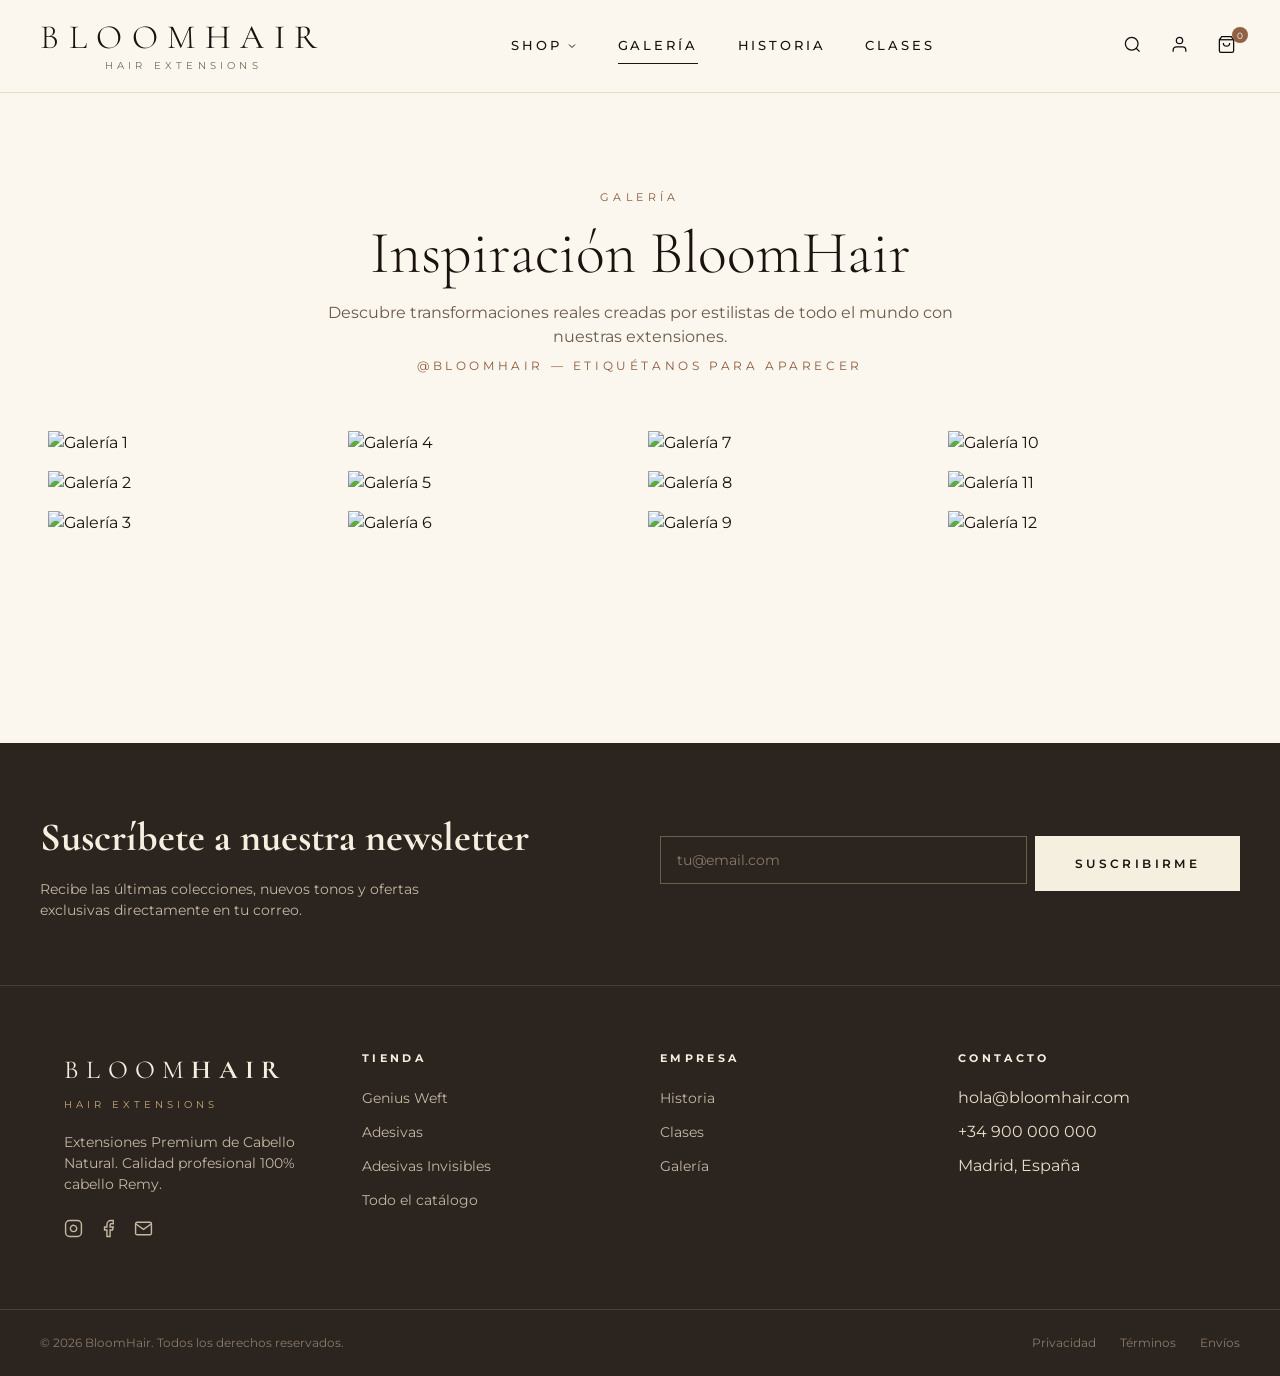
==== galeria.html @ efc69590 "Add files via upload" ====
<!DOCTYPE html>
<html lang="es">
<head>
  <meta charset="UTF-8">
  <meta name="viewport" content="width=device-width, initial-scale=1.0">
  <title>Galería — BloomHair</title>
  <link rel="stylesheet" href="css/styles.css">
</head>
<body>
  <header class="site-header" id="site-header"></header>
  <div class="mobile-drawer" id="mobile-drawer"></div>

  <main>
    <section class="section">
      <div class="container">
        <div class="text-center" style="margin-bottom:56px">
          <p class="eyebrow">GALERÍA</p>
          <h1 class="section-title">Inspiración BloomHair</h1>
          <p class="section-desc">Descubre transformaciones reales creadas por estilistas de todo el mundo con nuestras extensiones.</p>
          <p style="margin-top:8px;font-size:12px;letter-spacing:.3em;color:#8B5A3C">@BLOOMHAIR — ETIQUÉTANOS PARA APARECER</p>
        </div>
        <div class="masonry" id="masonry"></div>
      </div>
    </section>
  </main>

  <footer class="footer" id="site-footer"></footer>

  <script src="js/data.js"></script>
  <script src="js/components.js"></script>
  <script>
    document.addEventListener('DOMContentLoaded', function () {
      const imgs = [...BH.gallery, ...BH.gallery];
      document.getElementById('masonry').innerHTML = imgs.map((src, i) => `
        <div class="masonry-item zoom"><img src="${src}" alt="Galería ${i+1}" loading="lazy"></div>
      `).join('');
    });
  </script>
</body>
</html>
---- css/styles.css ----
/* ===== BloomHair — Diseño idéntico a la versión React ===== */
@import url('https://fonts.googleapis.com/css2?family=Cormorant+Garamond:wght@300;400;500;600;700&family=Montserrat:wght@300;400;500;600;700&display=swap');

* { box-sizing: border-box; margin: 0; padding: 0; }
html { scroll-behavior: smooth; }
body {
  font-family: 'Montserrat', -apple-system, BlinkMacSystemFont, sans-serif;
  background: #FBF7EE;
  color: #1B1210;
  -webkit-font-smoothing: antialiased;
  line-height: 1.5;
}
img { max-width: 100%; display: block; }
a { color: inherit; text-decoration: none; }
button { font-family: inherit; cursor: pointer; border: none; background: none; }
input, textarea, select { font-family: inherit; font-size: 14px; }

.font-serif { font-family: 'Cormorant Garamond', serif; }
.container { max-width: 1400px; margin: 0 auto; padding: 0 24px; }
.container-sm { max-width: 1200px; margin: 0 auto; padding: 0 24px; }
.container-xs { max-width: 900px; margin: 0 auto; padding: 0 24px; }

/* ===== HEADER ===== */
.site-header { position: sticky; top: 0; z-index: 40; transition: background .5s, color .5s; background: #FBF7EE; color: #1B1210; border-bottom: 1px solid #E7DDC7; }
.site-header.transparent { background: transparent; color: #F5EFDF; border-bottom: none; }
.site-header.transparent .logo-title, .site-header.transparent .logo-sub { color: #F5EFDF; }
.site-header.transparent .logo-sub { color: #E7DDC7; }
.header-inner { max-width: 1400px; margin: 0 auto; padding: 0 40px; height: 92px; display: flex; align-items: center; justify-content: space-between; }
.logo { display: flex; align-items: center; line-height: 1; }
.logo-title { font-family: 'Cormorant Garamond', serif; font-size: 34px; font-weight: 300; letter-spacing: .28em; color: #1B1210; }
.logo-title b { font-weight: 400; }
.logo-sub { font-size: 10px; letter-spacing: .42em; margin-top: 6px; text-align: center; color: #7a6a58; }
.nav-main { display: flex; align-items: center; gap: 40px; }
.nav-link { font-size: 13px; font-weight: 500; letter-spacing: .22em; position: relative; padding: 32px 0; display: inline-flex; align-items: center; gap: 4px; }
.nav-link::after { content: ''; position: absolute; bottom: 24px; left: 0; height: 1px; width: 0; background: currentColor; transition: width .35s; }
.nav-link:hover::after, .nav-link.active::after { width: 100%; }
.nav-icons { display: flex; align-items: center; gap: 20px; }
.icon-btn { position: relative; padding: 4px; opacity: .95; transition: opacity .2s; }
.icon-btn:hover { opacity: .7; }
.cart-badge { position: absolute; top: -4px; right: -8px; background: #8B5A3C; color: #fff; font-size: 9px; border-radius: 50%; width: 16px; height: 16px; display: flex; align-items: center; justify-content: center; }
.mobile-toggle { display: none; padding: 8px; }

/* MEGA MENU */
.mega-menu { display: none; position: absolute; left: 0; right: 0; top: 100%; background: #FBF7EE; color: #1B1210; border-top: 1px solid #E7DDC7; box-shadow: 0 20px 40px -20px rgba(0,0,0,.15); }
.site-header:hover .mega-menu.open, .mega-menu.open { display: block; }
.mega-grid { max-width: 1400px; margin: 0 auto; padding: 48px 40px; display: grid; grid-template-columns: repeat(3, 1fr); gap: 40px; }
.mega-img { width: 100%; height: 380px; overflow: hidden; background: #EDE3CD; }
.mega-img img { width: 100%; height: 100%; object-fit: cover; transform: rotate(-90deg) scale(1.5); transform-origin: center; }
.mega-title { font-family: 'Cormorant Garamond', serif; font-size: 26px; margin-bottom: 24px; font-weight: 400; }
.mega-list { list-style: none; }
.mega-list li { margin-bottom: 12px; }
.mega-list a { color: #3a2e24; font-size: 15px; transition: color .2s; }
.mega-list a:hover { color: #8B5A3C; }

/* MOBILE */
.mobile-drawer { display: none; position: fixed; inset: 0; z-index: 50; background: #FBF7EE; flex-direction: column; }
.mobile-drawer.open { display: flex; }
.mobile-drawer-header { display: flex; justify-content: space-between; align-items: center; padding: 0 24px; height: 78px; border-bottom: 1px solid #E7DDC7; }
.mobile-nav { flex: 1; overflow-y: auto; padding: 32px 24px; }
.mobile-nav a { display: block; font-family: 'Cormorant Garamond', serif; font-size: 22px; padding: 12px 0; letter-spacing: .1em; }

/* ===== HERO ===== */
.hero { position: relative; width: 100%; height: 100vh; min-height: 640px; overflow: hidden; margin-top: -92px; }
.hero video { position: absolute; inset: 0; width: 100%; height: 100%; object-fit: cover; }
.hero-overlay { position: absolute; inset: 0; background: linear-gradient(to bottom, rgba(0,0,0,.4), rgba(0,0,0,.2), rgba(0,0,0,.5)); }
.hero-content { position: relative; height: 100%; display: flex; flex-direction: column; align-items: center; justify-content: center; text-align: center; padding: 96px 24px 0; z-index: 2; }
.hero-eyebrow { color: #F5EFDF; font-size: 13px; letter-spacing: .45em; margin-bottom: 20px; }
.hero-title { font-family: 'Cormorant Garamond', serif; color: #F5EFDF; font-size: 96px; font-weight: 300; letter-spacing: .05em; line-height: 1.05; max-width: 1100px; }
.hero-cta { margin-top: 40px; }
.mute-btn { position: absolute; bottom: 32px; right: 32px; z-index: 3; background: rgba(0,0,0,.3); border: 1px solid rgba(245,239,223,.4); color: #F5EFDF; width: 44px; height: 44px; border-radius: 50%; display: flex; align-items: center; justify-content: center; transition: background .2s; }
.mute-btn:hover { background: rgba(0,0,0,.6); }

/* ===== BUTTONS ===== */
.btn { display: inline-flex; align-items: center; justify-content: center; gap: 8px; padding: 20px 40px; font-size: 12px; letter-spacing: .28em; font-weight: 600; border-radius: 0; transition: background .3s, color .3s, border-color .3s; cursor: pointer; }
.btn-primary { background: #F5EFDF; color: #1B1210; }
.btn-primary:hover { background: #fff; }
.btn-dark { background: #1B1210; color: #F5EFDF; }
.btn-dark:hover { background: #3a2e24; }
.btn-outline { background: transparent; color: #1B1210; border: 1px solid #1B1210; }
.btn-outline:hover { background: #1B1210; color: #F5EFDF; }
.btn-outline-light { background: transparent; color: #F5EFDF; border: 1px solid #c9a97a; }
.btn-outline-light:hover { background: #c9a97a; color: #1B1210; }
.btn-sm { padding: 12px 20px; font-size: 11px; }
.btn-lg { padding: 24px 40px; font-size: 12px; }

/* ===== SECTIONS ===== */
.section { padding: 96px 24px; }
.section-lg { padding: 128px 24px; }
.section-dark { background: #1B1210; color: #F5EFDF; }
.section-cream { background: #F2EAD3; }
.section-sand { background: #EDE3CD; }
.eyebrow { font-size: 11px; letter-spacing: .4em; color: #8B5A3C; margin-bottom: 16px; }
.section-title { font-family: 'Cormorant Garamond', serif; font-size: 60px; font-weight: 300; color: #1B1210; line-height: 1.05; }
.section-title-sm { font-family: 'Cormorant Garamond', serif; font-size: 40px; font-weight: 300; color: #1B1210; line-height: 1.15; }
.section-desc { color: #6a5a4a; max-width: 640px; margin: 16px auto 0; }
.text-center { text-align: center; }

/* CATEGORY GRID */
.cat-grid { display: grid; grid-template-columns: repeat(3, 1fr); gap: 32px; margin-top: 64px; }
.cat-card { background: #fff; transition: transform .5s, box-shadow .5s; text-decoration: none; color: inherit; display: block; }
.cat-card:hover { transform: translateY(-6px); box-shadow: 0 25px 45px -20px rgba(60,40,20,.25); }
.cat-img { aspect-ratio: 3/4; background: #EDE3CD; overflow: hidden; }
.cat-img img { width: 100%; height: 100%; object-fit: cover; transition: transform .9s; }
.cat-card:hover .cat-img img { transform: scale(1.06); }
.cat-body { padding: 32px; }
.cat-tag { font-size: 10px; letter-spacing: .35em; color: #8B5A3C; margin-bottom: 8px; }
.cat-title { font-family: 'Cormorant Garamond', serif; font-size: 32px; margin-bottom: 8px; }
.cat-sub { font-size: 14px; color: #6a5a4a; margin-bottom: 16px; }
.cat-link { font-size: 12px; letter-spacing: .28em; font-weight: 600; }

/* COLOR SWATCHES */
.swatch-grid { display: grid; grid-template-columns: repeat(5, 1fr); gap: 40px; max-width: 900px; margin: 56px auto 0; }
.swatch { display: flex; flex-direction: column; align-items: center; text-decoration: none; color: inherit; }
.swatch-img { width: 144px; height: 144px; border-radius: 50%; overflow: hidden; box-shadow: 0 8px 24px rgba(0,0,0,.15); background: #fff; transition: transform .4s; }
.swatch:hover .swatch-img { transform: scale(1.05); }
.swatch-img img { width: 100%; height: 100%; object-fit: cover; }
.swatch-name { margin-top: 16px; font-family: 'Cormorant Garamond', serif; font-size: 18px; color: #1B1210; }
.swatch-cat { font-size: 10px; letter-spacing: .28em; color: #8B5A3C; margin-top: 4px; }

/* GALLERY GRID */
.gallery-teaser { display: grid; grid-template-columns: repeat(3, 1fr); gap: 20px; margin-top: 40px; }
.gallery-teaser .gt-item { aspect-ratio: 1; overflow: hidden; }
.gallery-teaser .gt-item:first-child { grid-row: span 2; aspect-ratio: auto; }
.gallery-teaser img { width: 100%; height: 100%; object-fit: cover; transition: transform .9s; }
.gallery-teaser .gt-item:hover img { transform: scale(1.06); }

/* CRAFTED GRID */
.crafted-grid { display: grid; grid-template-columns: repeat(4, 1fr); gap: 24px; margin-top: 56px; }
.crafted-card { position: relative; aspect-ratio: 3/4; overflow: hidden; }
.crafted-card img { width: 100%; height: 100%; object-fit: cover; transition: transform .9s; }
.crafted-card:hover img { transform: scale(1.06); }
.crafted-card::after { content: ''; position: absolute; inset: 0; background: linear-gradient(to top, rgba(0,0,0,.8), rgba(0,0,0,.2), transparent); }
.crafted-info { position: absolute; bottom: 0; left: 0; right: 0; padding: 20px; z-index: 2; color: #F5EFDF; }
.crafted-info h4 { font-family: 'Cormorant Garamond', serif; font-size: 22px; }
.crafted-info p { font-size: 12px; color: #c4b8a3; margin-top: 4px; }

/* DIFFERENCE 2-col */
.two-col { display: grid; grid-template-columns: 1fr 1fr; gap: 80px; align-items: center; }
.two-col-img { aspect-ratio: 4/5; background: #EDE3CD; overflow: hidden; }
.two-col-img img { width: 100%; height: 100%; object-fit: cover; transition: transform .9s; }
.two-col ul { list-style: none; margin-top: 24px; }
.two-col ul li { display: flex; gap: 12px; padding: 6px 0; }
.two-col ul li::before { content: ''; width: 6px; height: 6px; border-radius: 50%; background: #8B5A3C; margin-top: 10px; flex-shrink: 0; }

/* FOOTER */
.footer { background: #2b241f; color: #E7DDC7; margin-top: 96px; }
.footer-newsletter { border-bottom: 1px solid #4a3f36; padding: 64px 24px; }
.footer-nl-inner { max-width: 1200px; margin: 0 auto; display: grid; grid-template-columns: 1fr 1fr; gap: 40px; align-items: center; }
.footer-nl-inner h3 { font-family: 'Cormorant Garamond', serif; font-size: 40px; color: #F5EFDF; margin-bottom: 12px; }
.footer-nl-inner p { color: #c4b8a3; font-size: 14px; max-width: 400px; }
.nl-form { display: flex; gap: 8px; }
.nl-input { flex: 1; height: 48px; padding: 0 16px; background: transparent; color: #F5EFDF; border: 1px solid #6d5d4d; }
.nl-input::placeholder { color: #8a7a6a; }
.footer-main { max-width: 1200px; margin: 0 auto; padding: 64px 24px; display: grid; grid-template-columns: repeat(4, 1fr); gap: 40px; }
.footer-col h5 { font-size: 11px; letter-spacing: .3em; color: #F5EFDF; margin-bottom: 20px; }
.footer-col ul { list-style: none; }
.footer-col ul li { margin-bottom: 10px; }
.footer-col ul a, .footer-col p { font-size: 14px; color: #c4b8a3; transition: color .2s; }
.footer-col ul a:hover { color: #F5EFDF; }
.footer-social { display: flex; gap: 16px; margin-top: 24px; }
.footer-social a { color: #c4b8a3; transition: color .2s; }
.footer-social a:hover { color: #F5EFDF; }
.footer-bottom { border-top: 1px solid #4a3f36; padding: 24px; }
.footer-bottom-inner { max-width: 1200px; margin: 0 auto; display: flex; justify-content: space-between; font-size: 12px; color: #8a7a6a; }
.footer-bottom-inner div { display: flex; gap: 24px; }

/* CATEGORY PAGE */
.cat-hero { background: #EDE3CD; padding: 96px 24px; }
.cat-hero-grid { max-width: 1300px; margin: 0 auto; display: grid; grid-template-columns: 1fr 1fr; gap: 48px; align-items: center; }
.breadcrumb { font-size: 12px; letter-spacing: .24em; color: #7a6a58; margin-bottom: 20px; }
.breadcrumb a:hover { color: #1B1210; }
.cat-hero-title { font-family: 'Cormorant Garamond', serif; font-size: 72px; font-weight: 300; line-height: 1.05; color: #1B1210; }
.cat-hero-sub { color: #6a5a4a; font-size: 18px; margin-top: 20px; }
.cat-hero-desc { color: #3a2e24; margin-top: 16px; line-height: 1.6; }
.cat-hero-stats { display: grid; grid-template-columns: repeat(3, 1fr); gap: 16px; max-width: 400px; margin-top: 24px; }
.cat-hero-stats > div p:first-child { font-size: 10px; letter-spacing: .28em; color: #8B5A3C; }
.cat-hero-stats > div p:last-child { font-family: 'Cormorant Garamond', serif; font-size: 18px; margin-top: 4px; }

/* PRODUCT GALLERY */
.pgallery { display: flex; flex-direction: column; }
.pgallery-main { aspect-ratio: 4/5; background: #fff; overflow: hidden; border: 1px solid #E7DDC7; }
.pgallery-main img { width: 100%; height: 100%; object-fit: cover; }
.pgallery-thumbs { display: grid; gap: 12px; margin-top: 12px; }
.pgallery-thumbs.count-3 { grid-template-columns: repeat(3, 1fr); }
.pgallery-thumbs.count-4 { grid-template-columns: repeat(4, 1fr); }
.pgallery-thumb { aspect-ratio: 1; overflow: hidden; border: 2px solid transparent; opacity: .7; transition: opacity .3s, border-color .3s; }
.pgallery-thumb.active { border-color: #1B1210; opacity: 1; }
.pgallery-thumb img { width: 100%; height: 100%; object-fit: cover; }

/* PRODUCT GRID */
.prod-grid { display: grid; grid-template-columns: repeat(3, 1fr); gap: 24px; }
.prod-card { background: #fff; border: 1px solid #E7DDC7; display: flex; flex-direction: column; transition: transform .5s, box-shadow .5s; }
.prod-card:hover { transform: translateY(-6px); box-shadow: 0 25px 45px -20px rgba(60,40,20,.2); }
.prod-img { aspect-ratio: 1; background: #F5EFDF; padding: 24px; display: flex; align-items: center; justify-content: center; }
.prod-img img { max-width: 100%; max-height: 100%; object-fit: contain; }
.prod-body { padding: 24px; flex: 1; display: flex; flex-direction: column; }
.stars { display: inline-flex; gap: 2px; color: #c69a5a; align-items: center; }
.stars span { font-size: 11px; color: #8B5A3C; margin-left: 4px; }
.prod-name { font-family: 'Cormorant Garamond', serif; font-size: 22px; margin: 8px 0 4px; }
.prod-desc { font-size: 12px; color: #6a5a4a; min-height: 36px; margin-bottom: 16px; }
.size-label { font-size: 10px; letter-spacing: .28em; color: #8B5A3C; margin-bottom: 8px; }
.size-buttons { display: flex; gap: 8px; margin-bottom: 16px; }
.size-btn { flex: 1; padding: 8px 0; font-size: 12px; letter-spacing: .1em; border: 1px solid #c9b89a; background: transparent; color: #1B1210; transition: background .2s, color .2s, border-color .2s; }
.size-btn.active, .size-btn:hover { background: #1B1210; color: #F5EFDF; border-color: #1B1210; }
.prod-footer { display: flex; align-items: flex-end; justify-content: space-between; padding-top: 12px; border-top: 1px solid #E7DDC7; margin-top: auto; }
.prod-weight { font-size: 11px; color: #6a5a4a; }
.prod-price { font-family: 'Cormorant Garamond', serif; font-size: 22px; color: #1B1210; }

/* INFO STRIP */
.info-strip { padding: 64px 24px; background: #1B1210; color: #F5EFDF; }
.info-grid { max-width: 1200px; margin: 0 auto; display: grid; grid-template-columns: repeat(3, 1fr); gap: 32px; text-align: center; }
.info-grid h4 { font-family: 'Cormorant Garamond', serif; font-size: 22px; margin-bottom: 8px; }
.info-grid p { font-size: 14px; color: #c4b8a3; }

/* REVIEWS */
.reviews-header { display: flex; justify-content: space-between; align-items: flex-end; margin-bottom: 40px; gap: 16px; flex-wrap: wrap; }
.rev-avg { display: flex; align-items: center; gap: 12px; margin-top: 12px; }
.rev-avg .stars { font-size: 18px; gap: 2px; }
.rev-avg-num { font-family: 'Cormorant Garamond', serif; font-size: 22px; }
.rev-count { font-size: 14px; color: #6a5a4a; }
.rev-form { background: #fff; border: 1px solid #E7DDC7; padding: 32px; margin-bottom: 32px; }
.rev-form.hidden { display: none; }
.rev-form-grid { display: grid; grid-template-columns: repeat(2, 1fr); gap: 16px; margin-bottom: 16px; }
.rev-field label { font-size: 10px; letter-spacing: .28em; color: #6a5a4a; }
.rev-field input, .rev-field textarea { width: 100%; height: 44px; padding: 8px 12px; margin-top: 4px; border: 1px solid #c9b89a; background: transparent; }
.rev-field textarea { height: auto; min-height: 100px; resize: vertical; }
.rating-picker { display: flex; gap: 4px; margin-top: 8px; }
.rating-picker button { padding: 2px; color: #c69a5a; font-size: 26px; }
.rev-grid { display: grid; grid-template-columns: repeat(2, 1fr); gap: 20px; }
.review-card { background: #fff; border: 1px solid #E7DDC7; padding: 28px; display: flex; flex-direction: column; transition: transform .5s, box-shadow .5s; }
.review-card:hover { transform: translateY(-6px); box-shadow: 0 25px 45px -20px rgba(60,40,20,.2); }
.rev-head { display: flex; justify-content: space-between; margin-bottom: 12px; }
.rev-name { font-family: 'Cormorant Garamond', serif; font-size: 18px; }
.rev-loc { font-size: 11px; color: #8B5A3C; letter-spacing: .1em; }
.rev-title { font-family: 'Cormorant Garamond', serif; font-size: 18px; margin-bottom: 4px; }
.rev-comment { font-size: 14px; color: #3a2e24; line-height: 1.6; flex: 1; }
.rev-foot { display: flex; justify-content: space-between; margin-top: 16px; padding-top: 16px; border-top: 1px solid #E7DDC7; font-size: 12px; color: #6a5a4a; }
.rev-foot i { font-style: italic; }

/* HELPERS */
.zoom { overflow: hidden; }
.zoom img { transition: transform .9s; }
.zoom:hover img { transform: scale(1.06); }
.italic { font-style: italic; }
.mt-8 { margin-top: 32px; } .mt-4 { margin-top: 16px; }
.mb-8 { margin-bottom: 32px; } .mb-4 { margin-bottom: 16px; }
.hidden { display: none; }

/* HISTORY */
.history-hero-grid { max-width: 1200px; margin: 0 auto; display: grid; grid-template-columns: 1fr 1fr; gap: 48px; align-items: center; }
.rotated-img { aspect-ratio: 4/5; overflow: hidden; background: #EDE3CD; }
.rotated-img img { width: 100%; height: 100%; object-fit: cover; transform: rotate(-90deg) scale(1.34); transform-origin: center; }
.history-text p { margin-bottom: 20px; line-height: 1.9; color: #3a2e24; font-size: 17px; }
.quote-section { position: relative; overflow: hidden; background: #1B1210; }
.quote-bg { position: relative; height: 620px; overflow: hidden; }
.quote-bg img { position: absolute; inset: 0; width: 100%; height: 100%; object-fit: cover; transform: rotate(-90deg) scale(1.85); transform-origin: center; }
.quote-overlay { position: absolute; inset: 0; background: rgba(0,0,0,.55); }
.quote-content { position: relative; height: 100%; display: flex; align-items: center; justify-content: center; padding: 24px; text-align: center; z-index: 2; }
.quote-text { font-family: 'Cormorant Garamond', serif; color: #F5EFDF; font-size: 40px; font-weight: 300; font-style: italic; max-width: 800px; line-height: 1.3; }
.quote-author { color: #E7DDC7; font-size: 11px; letter-spacing: .4em; margin-top: 24px; }
.timeline { max-width: 1000px; margin: 0 auto; }
.timeline-item { display: grid; grid-template-columns: 160px 1fr; gap: 24px; margin-bottom: 56px; }
.timeline-year { font-family: 'Cormorant Garamond', serif; font-size: 48px; color: #8B5A3C; line-height: 1; }
.timeline-body { padding-left: 24px; padding-top: 8px; border-left: 2px solid #c9a97a; }
.timeline-body h3 { font-family: 'Cormorant Garamond', serif; font-size: 28px; margin-bottom: 8px; color: #1B1210; }
.timeline-body p { color: #6a5a4a; line-height: 1.6; }
.values-grid { display: grid; grid-template-columns: repeat(3, 1fr); gap: 32px; margin-top: 56px; }
.value-card { background: #fff; padding: 32px; transition: transform .5s, box-shadow .5s; }
.value-card:hover { transform: translateY(-6px); box-shadow: 0 25px 45px -20px rgba(60,40,20,.2); }
.value-icon { width: 48px; height: 48px; border-radius: 50%; background: #1B1210; color: #F5EFDF; display: flex; align-items: center; justify-content: center; margin-bottom: 20px; }
.value-card h4 { font-family: 'Cormorant Garamond', serif; font-size: 22px; margin-bottom: 12px; line-height: 1.3; }
.value-card p { font-size: 14px; color: #3a2e24; line-height: 1.6; }
.letter { background: #FBF7EE; border-left: 4px solid #8B5A3C; padding: 48px; max-width: 900px; margin: 0 auto; }
.letter p { margin-bottom: 20px; color: #3a2e24; line-height: 1.9; font-size: 16px; }
.letter-sign { font-family: 'Cormorant Garamond', serif; font-size: 26px; color: #1B1210; padding-top: 16px; }

/* CLASSES */
.class-hero { background: #1B1210; color: #F5EFDF; padding: 128px 24px; }
.class-hero-grid { max-width: 1400px; margin: 0 auto; display: grid; grid-template-columns: 1fr 1fr; gap: 48px; align-items: center; }
.class-hero h1 { font-family: 'Cormorant Garamond', serif; font-size: 96px; font-weight: 300; line-height: 1.05; }
.class-hero-sub { font-family: 'Cormorant Garamond', serif; font-style: italic; font-size: 30px; color: #c9a97a; margin-top: 12px; }
.class-hero-desc { color: #c4b8a3; margin-top: 32px; max-width: 400px; line-height: 1.6; }
.class-features { display: grid; grid-template-columns: repeat(4, 1fr); gap: 32px; text-align: center; }
.feat-icon { width: 56px; height: 56px; border-radius: 50%; background: #1B1210; color: #F5EFDF; display: flex; align-items: center; justify-content: center; margin: 0 auto 16px; font-size: 22px; }
.feat-title { font-family: 'Cormorant Garamond', serif; font-size: 18px; margin-bottom: 4px; }
.feat-desc { font-size: 14px; color: #3a2e24; }
.temario-card { background: #fff; border: 1px solid #E7DDC7; padding: 48px; margin-bottom: 24px; transition: transform .5s, box-shadow .5s; display: grid; grid-template-columns: 140px 1fr; gap: 40px; }
.temario-card:hover { transform: translateY(-6px); box-shadow: 0 25px 45px -20px rgba(60,40,20,.2); }
.temario-num { font-family: 'Cormorant Garamond', serif; font-size: 72px; font-weight: 300; color: #c9a97a; line-height: 1; }
.temario-title { font-family: 'Cormorant Garamond', serif; font-size: 30px; color: #1B1210; }
.temario-subtitle { font-size: 12px; letter-spacing: .15em; text-transform: uppercase; color: #8B5A3C; margin: 4px 0 16px; }
.temario-intro { font-style: italic; color: #3a2e24; padding-left: 16px; border-left: 2px solid #c9a97a; margin-bottom: 20px; line-height: 1.6; }
.temario-list { list-style: none; }
.temario-list li { display: flex; gap: 12px; padding: 6px 0; }
.temario-list li strong { display: block; color: #1B1210; margin-bottom: 4px; }
.temario-list li p { font-size: 14px; color: #6a5a4a; }
.check { color: #8B5A3C; font-size: 18px; flex-shrink: 0; margin-top: 2px; }
.sello-grid { display: grid; grid-template-columns: repeat(3, 1fr); gap: 24px; }
.sello-card { background: #2b241f; border: 1px solid #4a3f36; padding: 32px; position: relative; transition: transform .5s, box-shadow .5s; }
.sello-card:hover { transform: translateY(-6px); }
.sello-num { position: absolute; top: -16px; left: -8px; font-family: 'Cormorant Garamond', serif; font-size: 72px; color: #c9a97a; opacity: .3; }
.sello-icon { color: #c9a97a; margin-bottom: 20px; font-size: 28px; position: relative; z-index: 1; }
.sello-card h4 { font-family: 'Cormorant Garamond', serif; font-size: 22px; margin-bottom: 12px; position: relative; }
.sello-card p { font-size: 14px; color: #c4b8a3; font-style: italic; line-height: 1.6; position: relative; }
.mant-grid { display: grid; grid-template-columns: 1fr 1fr; gap: 56px; align-items: center; }
.mant-list > div { display: flex; gap: 16px; background: #F2EAD3; padding: 24px; margin-bottom: 16px; transition: transform .5s; }
.mant-list > div:hover { transform: translateY(-6px); }
.mant-icon { width: 44px; height: 44px; border-radius: 50%; background: #1B1210; color: #F5EFDF; display: flex; align-items: center; justify-content: center; flex-shrink: 0; font-size: 18px; }
.mant-list h4 { font-family: 'Cormorant Garamond', serif; font-size: 20px; }
.mant-list p { font-size: 14px; color: #3a2e24; margin-top: 4px; }
.mod-grid { display: grid; grid-template-columns: 1fr 1fr; gap: 32px; }
.mod-card { background: #fff; padding: 40px; border: 1px solid #E7DDC7; }
.mod-card h3 { font-family: 'Cormorant Garamond', serif; font-size: 30px; color: #1B1210; margin-bottom: 24px; }
.mod-item { padding-bottom: 24px; border-bottom: 1px solid #E7DDC7; margin-bottom: 24px; }
.mod-item:last-child { border: none; margin-bottom: 0; padding-bottom: 0; }
.mod-item h4 { font-family: 'Cormorant Garamond', serif; font-size: 20px; margin: 8px 0; color: #1B1210; }
.mod-item p { font-size: 14px; color: #6a5a4a; line-height: 1.6; }
.form-dark { background: #1B1210; color: #F5EFDF; padding: 96px 24px; }
.form-dark .form-inner { max-width: 900px; margin: 0 auto; }
.form-grid { display: grid; grid-template-columns: repeat(2, 1fr); gap: 20px; }
.form-field label { font-size: 10px; letter-spacing: .28em; color: #c4b8a3; }
.form-field input, .form-field textarea { width: 100%; height: 48px; padding: 8px 12px; margin-top: 4px; background: transparent; border: 1px solid #6d5d4d; color: #F5EFDF; }
.form-field textarea { height: auto; min-height: 100px; resize: vertical; }

/* GALLERY */
.masonry { columns: 4; column-gap: 16px; }
.masonry-item { break-inside: avoid; margin-bottom: 16px; overflow: hidden; }
.masonry-item img { width: 100%; height: auto; transition: transform .9s; }
.masonry-item:hover img { transform: scale(1.06); }

/* RESPONSIVE */
@media (max-width: 900px) {
  .nav-main, .nav-icons .icon-btn:not(:last-child) { display: none; }
  .mobile-toggle { display: block; }
  .header-inner { padding: 0 20px; height: 78px; }
  .logo-title { font-size: 22px; letter-spacing: .18em; }
  .logo-sub { font-size: 9px; }
  .hero-title { font-size: 40px; }
  .hero-eyebrow { font-size: 11px; }
  .section-title { font-size: 36px; }
  .cat-grid { grid-template-columns: 1fr; }
  .swatch-grid { grid-template-columns: repeat(2, 1fr); gap: 24px; }
  .swatch-img { width: 100px; height: 100px; }
  .gallery-teaser { grid-template-columns: repeat(2, 1fr); }
  .gallery-teaser .gt-item:first-child { grid-row: span 1; }
  .crafted-grid { grid-template-columns: repeat(2, 1fr); }
  .two-col, .cat-hero-grid, .history-hero-grid, .class-hero-grid, .mant-grid, .mod-grid { grid-template-columns: 1fr; gap: 40px; }
  .footer-nl-inner { grid-template-columns: 1fr; }
  .footer-main { grid-template-columns: 1fr 1fr; }
  .prod-grid { grid-template-columns: 1fr; }
  .cat-hero-title, .class-hero h1 { font-size: 48px; }
  .quote-text { font-size: 22px; }
  .temario-card { grid-template-columns: 1fr; padding: 24px; }
  .rev-grid { grid-template-columns: 1fr; }
  .sello-grid { grid-template-columns: 1fr; }
  .class-features { grid-template-columns: repeat(2, 1fr); }
  .form-grid { grid-template-columns: 1fr; }
  .masonry { columns: 2; }
  .section, .section-lg { padding: 64px 20px; }
  .rev-form-grid { grid-template-columns: 1fr; }
  .footer-bottom-inner { flex-direction: column; gap: 12px; text-align: center; }
}
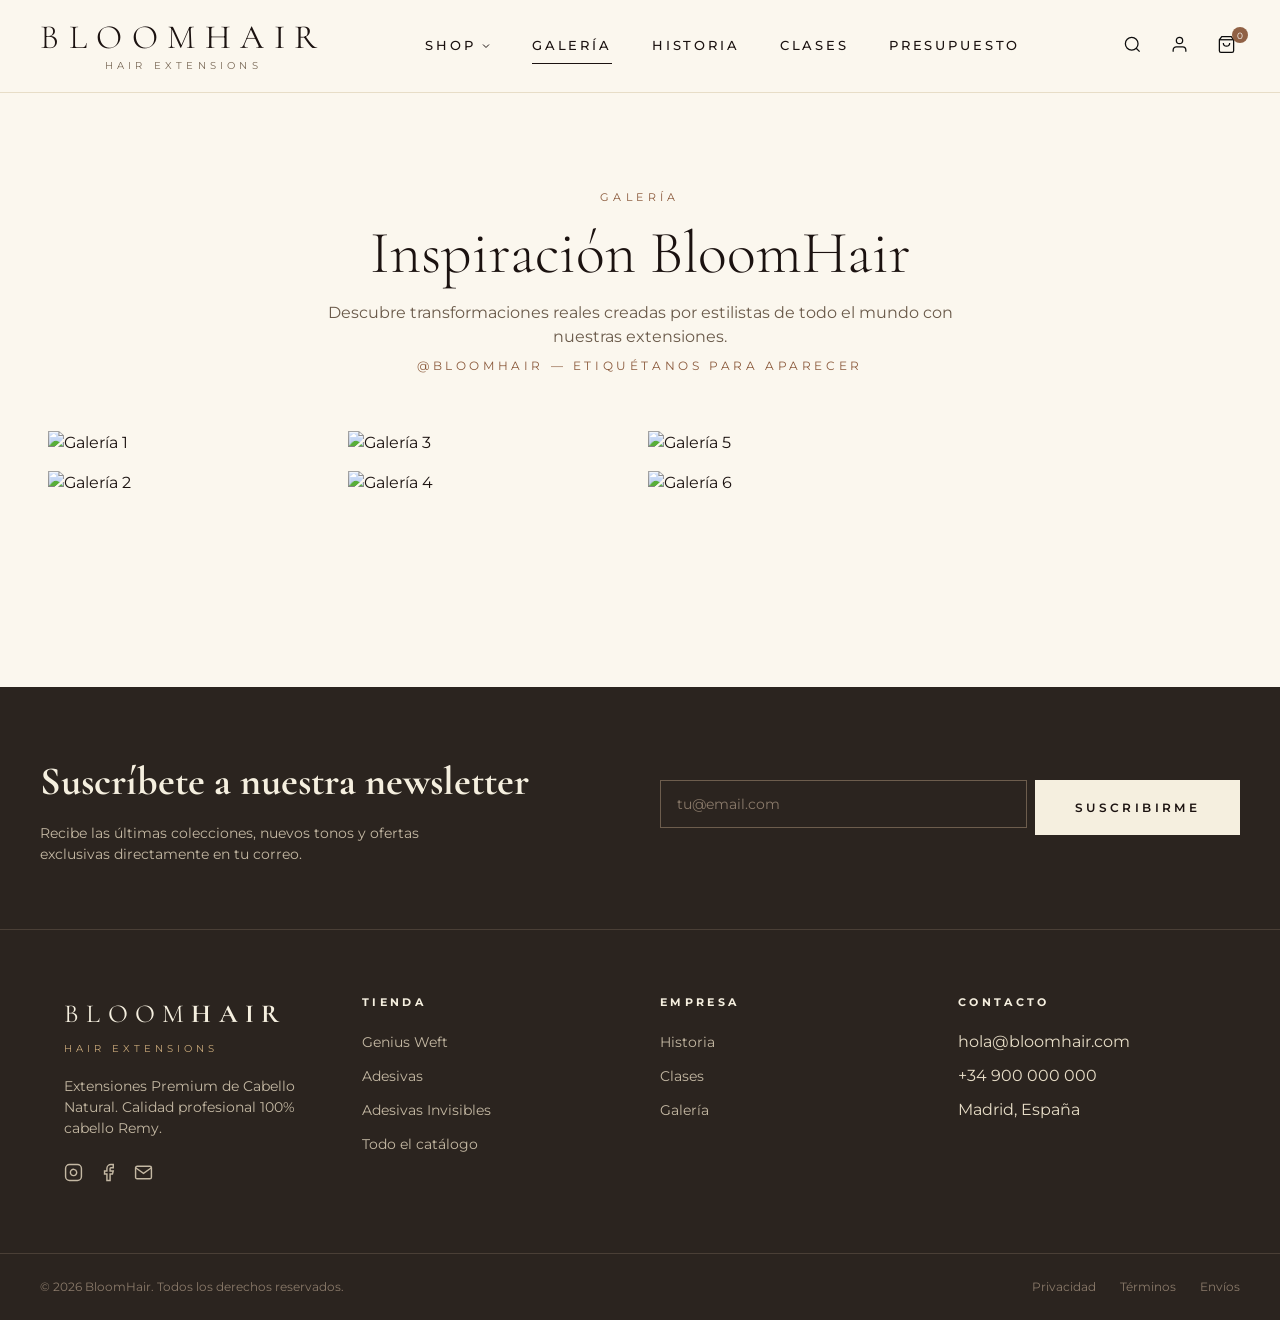
==== commit 470ae347: "Refactor gallery script for improved performance Updated the script to use a single gallery array in" ====
--- a/galeria.html
+++ b/galeria.html
@@ -30,7 +30,7 @@
   <script src="js/components.js"></script>
   <script>
     document.addEventListener('DOMContentLoaded', function () {
-      const imgs = [...BH.gallery, ...BH.gallery];
+      const imgs = BH.gallery;
       document.getElementById('masonry').innerHTML = imgs.map((src, i) => `
         <div class="masonry-item zoom"><img src="${src}" alt="Galería ${i+1}" loading="lazy"></div>
       `).join('');
